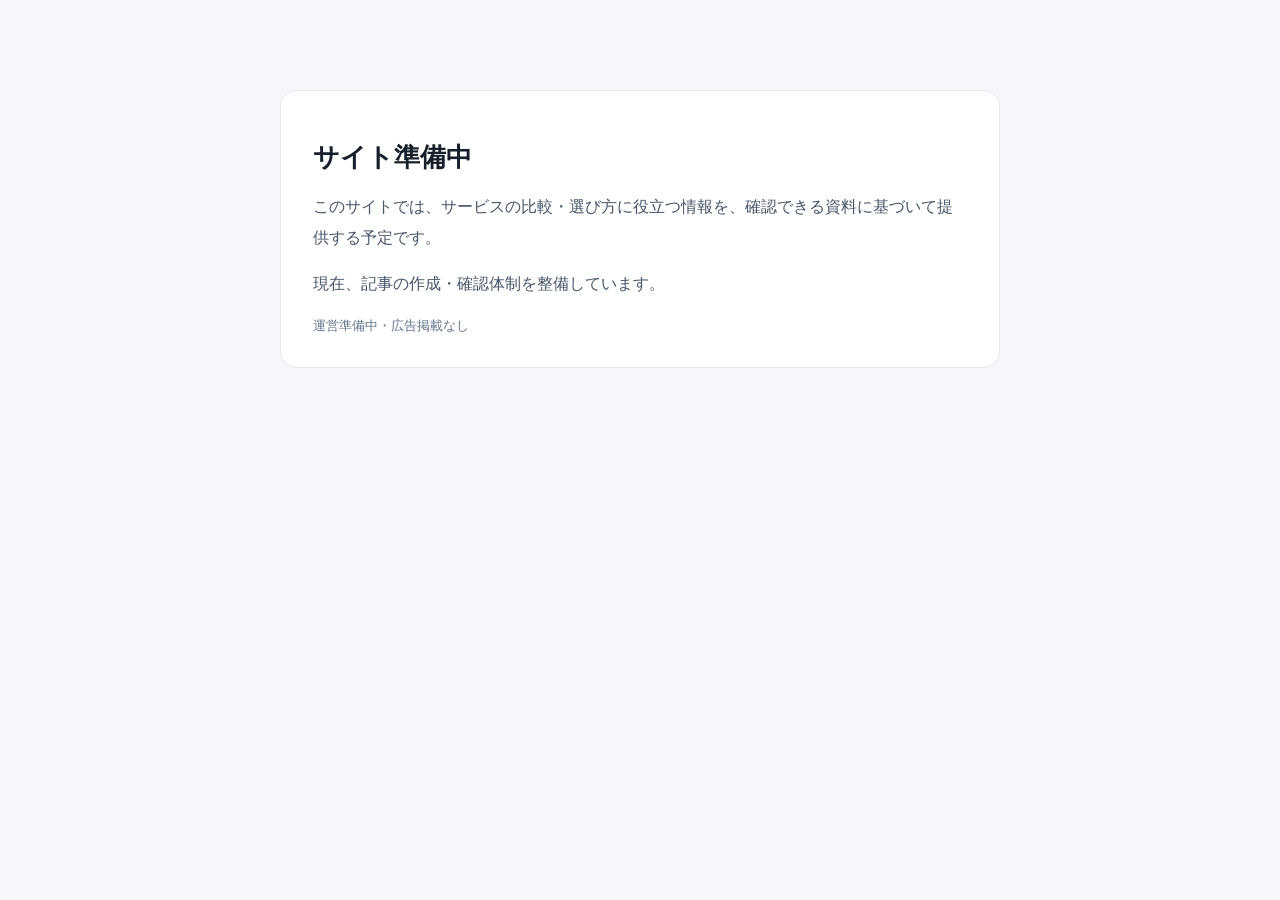
==== index.html @ c467d554 "Initialize index.html" ====
<!doctype html>
<html lang="ja">
<head>
  <meta charset="utf-8">
  <meta name="viewport" content="width=device-width,initial-scale=1">
  <meta name="robots" content="noindex,nofollow">
  <title>比較・選び方ガイド（準備中）</title>
  <style>
    :root{font-family:system-ui,-apple-system,"Hiragino Kaku Gothic ProN","Noto Sans JP",sans-serif;color:#17202b;background:#f5f7fa}
    *{box-sizing:border-box}
    main{max-width:720px;margin:10vh auto;padding:32px;background:white;border:1px solid #e5e9ee;border-radius:16px}
    h1{font-size:1.6rem}p{line-height:1.9;color:#475569}small{color:#64748b}
  </style>
</head>
<body>
  <main>
    <h1>サイト準備中</h1>
    <p>このサイトでは、サービスの比較・選び方に役立つ情報を、確認できる資料に基づいて提供する予定です。</p>
    <p>現在、記事の作成・確認体制を整備しています。</p>
    <small>運営準備中・広告掲載なし</small>
  </main>
</body>
</html>
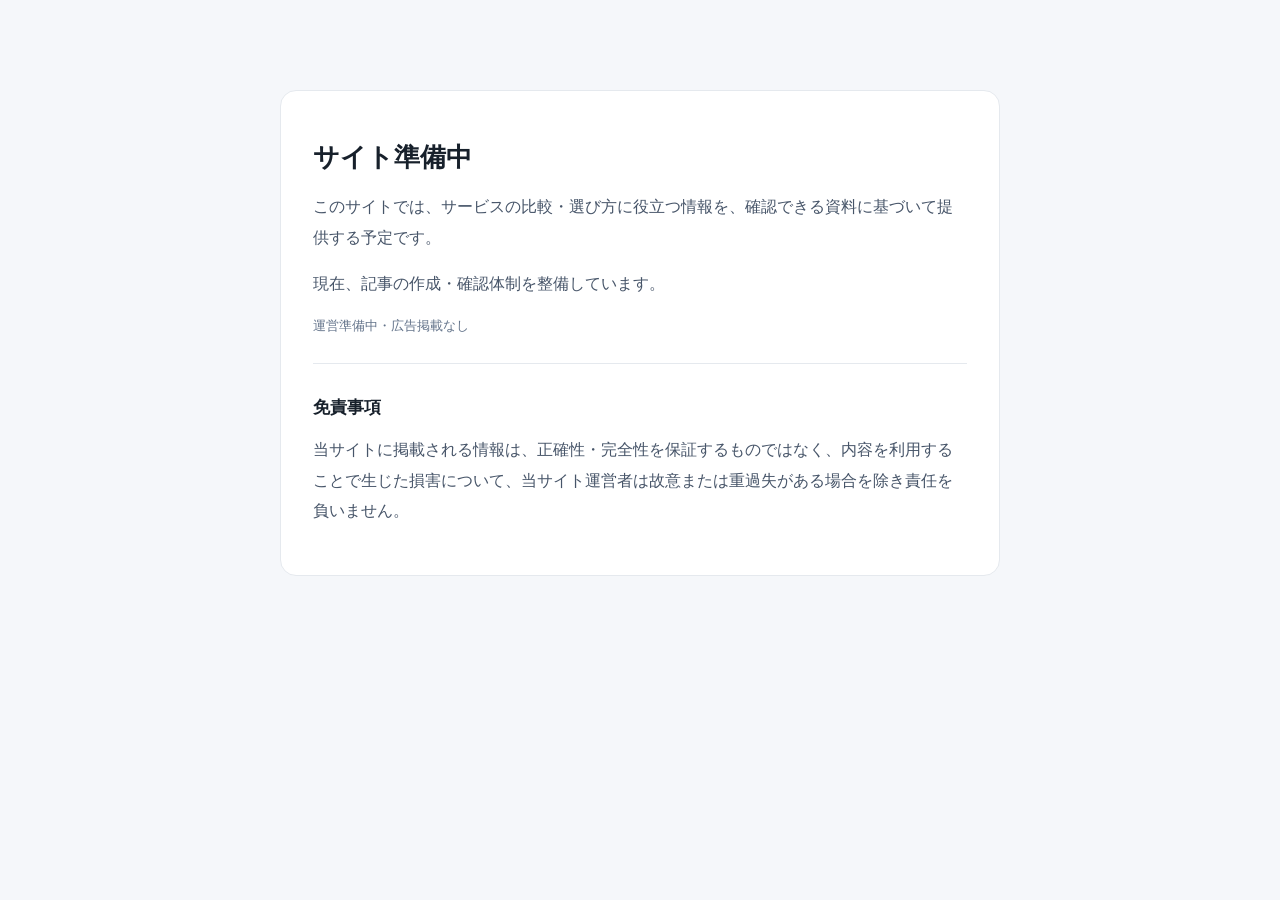
==== commit 416c97b9: "Add requested Japanese disclaimer to index.html" ====
--- a/index.html
+++ b/index.html
@@ -18,6 +18,10 @@
     <p>このサイトでは、サービスの比較・選び方に役立つ情報を、確認できる資料に基づいて提供する予定です。</p>
     <p>現在、記事の作成・確認体制を整備しています。</p>
     <small>運営準備中・広告掲載なし</small>
+    <footer aria-label="免責事項" style="margin-top:28px;padding-top:18px;border-top:1px solid #e5e9ee">
+      <h2 style="font-size:1.05rem">免責事項</h2>
+      <p>当サイトに掲載される情報は、正確性・完全性を保証するものではなく、内容を利用することで生じた損害について、当サイト運営者は故意または重過失がある場合を除き責任を負いません。</p>
+    </footer>
   </main>
 </body>
 </html>
